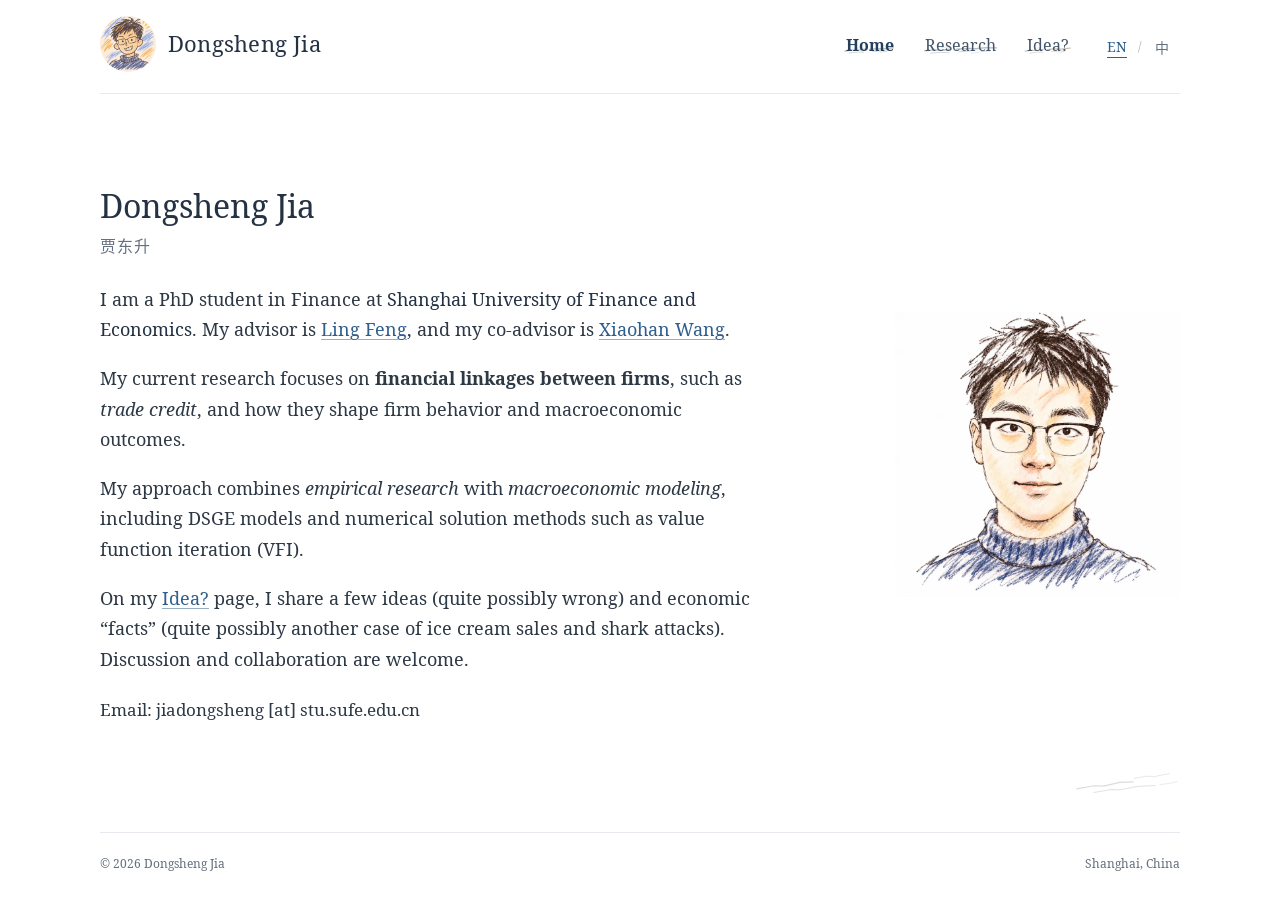
==== index.html @ fd344874 "Update homepage portrait and reduce image size by 91%" ====
<!doctype html>
<html lang="en">
<head>
  <meta charset="utf-8">
  <meta name="viewport" content="width=device-width, initial-scale=1">
  <meta name="theme-color" content="#ffffff">
  <meta name="description" content="Dongsheng Jia is a PhD student in Finance at Shanghai University of Finance and Economics.">
  <meta property="og:title" content="Dongsheng Jia | Academic Homepage">
  <meta property="og:description" content="The academic homepage of Dongsheng Jia, Shanghai University of Finance and Economics.">
  <meta property="og:type" content="website">
  <meta property="og:url" content="https://dongsheng-jia.github.io/">
  <title>D. Jia</title>
  <link rel="icon" type="image/png" sizes="48x48" href="assets/favicon-crayon-48.png?v=20261118-pencil-7">
  <link rel="icon" type="image/svg+xml" sizes="any" href="assets/favicon-crayon.svg?v=20261118-pencil-7">
  <link rel="preload" href="assets/fonts/noto-serif-regular.woff" as="font" type="font/woff" crossorigin>
  <link rel="stylesheet" href="assets/styles.css?v=20261119-header-restored">
  <script src="assets/main.js?v=20261118-pencil-7" defer></script>
</head>
<body data-page="home">
  <a class="skip-link" href="#main"><span lang="en">Skip to content</span><span lang="zh-CN" hidden>跳至正文</span></a>
  <div class="page">
    <!-- 共用页眉：修改导航或姓名时，请同步三个页面。 -->
    <header class="site-header">
      <div class="site-identity">
        <a class="site-mark" href="./?v=20261118-pencil-7" aria-label="Dongsheng Jia — Home">
          <img class="site-avatar" src="assets/avatar-crayon.webp?v=20261119-header-icon" alt="" width="44" height="44" decoding="async">
          <span class="site-name">Dongsheng Jia</span>
        </a>
      </div>
      <div class="header-controls">
        <nav class="site-nav" aria-label="Main navigation">
          <a href="./?v=20261118-pencil-7" aria-current="page"><span class="nav-label">Home</span><img class="nav-doodle" src="assets/nav-home.svg?v=20261118-pencil-7" alt="" aria-hidden="true" width="80" height="22"></a>
          <a href="research/?v=20261118-pencil-7"><span class="nav-label">Research</span><img class="nav-doodle" src="assets/nav-research.svg?v=20261118-pencil-7" alt="" aria-hidden="true" width="100" height="22"></a>
          <a href="idea/?v=20261118-pencil-7"><span class="nav-label">Idea?</span><img class="nav-doodle" src="assets/nav-idea.svg?v=20261118-pencil-7" alt="" aria-hidden="true" width="74" height="22"></a>
        </nav>
        <div class="language-switch" role="group" aria-label="Language">
          <button type="button" data-language="en" aria-pressed="true" aria-label="Read in English">EN</button>
          <span class="language-divider" aria-hidden="true">/</span>
          <button type="button" data-language="zh-CN" aria-pressed="false" aria-label="切换到中文">中</button>
        </div>
      </div>
    </header>

    <!-- 页面正文：英文与中文内容请成对修改。 -->
    <main id="main">
      <section class="profile" aria-labelledby="name">
        <div class="profile-copy">
          <h1 id="name">
            <span lang="en">Dongsheng Jia</span>
            <span lang="zh-CN" hidden>贾东升</span>
          </h1>
          <p class="alternate-name"><span lang="en">贾东升</span><span lang="zh-CN" hidden>Dongsheng Jia</span></p>

          <div class="introduction">
            <p><span lang="en">I am a PhD student in Finance at <span class="institution">Shanghai University of Finance and Economics</span>. My advisor is <a href="https://scholar.google.com/citations?user=Z3_Ew_YAAAAJ&amp;hl=en" target="_blank" rel="noopener noreferrer">Ling Feng</a>, and my co-advisor is <a href="https://sites.google.com/view/xiaohanwang" target="_blank" rel="noopener noreferrer">Xiaohan Wang</a>.</span><span lang="zh-CN" hidden>我是<span class="institution">上海财经大学金融学院</span>的金融学博士生，导师为<a href="https://scholar.google.com/citations?user=Z3_Ew_YAAAAJ&amp;hl=en" target="_blank" rel="noopener noreferrer">冯玲</a>教授，副导师为 <a href="https://sites.google.com/view/xiaohanwang" target="_blank" rel="noopener noreferrer">Xiaohan Wang</a> 老师。</span></p>
            <p><span lang="en">My current research focuses on <strong>financial linkages between firms</strong>, such as <em>trade credit</em>, and how they shape firm behavior and macroeconomic outcomes.</span><span lang="zh-CN" hidden>我目前的研究关注<strong>企业间的金融链条</strong>（例如商业信贷）如何影响企业行为，以及由此产生的宏观经济后果。</span></p>
            <p><span lang="en">My approach combines <em>empirical research</em> with <em>macroeconomic modeling</em>, including DSGE models and numerical solution methods such as value function iteration (VFI).</span><span lang="zh-CN" hidden>在方法上，我结合<strong>经验研究</strong>与<strong>宏观建模</strong>，使用 DSGE 模型以及价值函数迭代（VFI）等数值求解方法。</span></p>
            <p class="ideas-note"><span lang="en">On my <a href="idea/?v=20261118-pencil-7">Idea?</a> page, I share a few ideas (quite possibly wrong) and economic “facts” (quite possibly another case of ice cream sales and shark attacks). Discussion and collaboration are welcome.</span><span lang="zh-CN" hidden>我也在 <a href="idea/?v=20261118-pencil-7">Idea?</a> 记录一些个人想法（也许是错的）和有趣的经济“事实”（也许又是冰淇淋销量与鲨鱼袭击的故事）。欢迎交流与合作。</span></p>
          </div>
          <p class="contact"><span lang="en">Email:</span><span lang="zh-CN" hidden>邮箱：</span> <span class="email-address">jiadongsheng [at] stu.sufe.edu.cn</span></p>
        </div>

        <figure class="portrait">
          <img src="assets/portrait-sketch.webp?v=20261119-portrait-55ba2bac" width="864" height="864" alt="Pencil portrait of Dongsheng Jia" fetchpriority="high" decoding="async">
        </figure>
      </section>
    </main>

    <footer class="site-footer">
      <span>© 2026 Dongsheng Jia</span>
      <span class="location"><span lang="en">Shanghai, China</span><span lang="zh-CN" hidden>中国 · 上海</span></span>
    </footer>
  </div>
</body>
</html>
---- assets/styles.css ----
/* 1. 常用设置：字体、文字颜色、页面宽度与装饰深浅 */
:root {
  --paper: #fff;
  --ink: #243244;
  --body: #2e3946;
  --muted: #66717e;
  --blue: #315f8d;
  --line: #e6e9ed;
  --page-width: 1080px;
  --nav-pencil-opacity: .78;
  --margin-pencil-opacity: .5;
  --serif: 'Noto Serif', 'Dongsheng Sans SC', 'PingFang SC', 'Microsoft YaHei', Georgia, serif;
}

/* 2. 本地字体 */
@font-face {
  font-family: 'Noto Serif';
  src: url('fonts/noto-serif-regular.woff') format('woff');
  font-style: normal;
  font-weight: 400;
  font-display: swap;
}

@font-face {
  font-family: 'Noto Serif';
  src: url('fonts/noto-serif-bold.woff') format('woff');
  font-style: normal;
  font-weight: 700;
  font-display: swap;
}

@font-face {
  font-family: 'Noto Serif';
  src: url('fonts/noto-serif-italic.woff') format('woff');
  font-style: italic;
  font-weight: 400;
  font-display: swap;
}

@font-face {
  font-family: 'Dongsheng Sans SC';
  src: url('fonts/noto-sans-sc-regular.woff') format('woff');
  font-style: normal;
  font-weight: 400;
  font-display: swap;
}

@font-face {
  font-family: 'Dongsheng Sans SC';
  src: url('fonts/noto-sans-sc-bold.woff') format('woff');
  font-style: normal;
  font-weight: 700;
  font-display: swap;
}

/* 3. 基础样式与键盘访问 */
* {
  box-sizing: border-box;
}

body {
  margin: 0;
  background: var(--paper);
  color: var(--ink);
  font-family: var(--serif);
  font-synthesis: none;
}

[hidden] {
  display: none !important;
}

h1, p, figure {
  margin: 0;
}

strong, em {
  font-size: inherit;
  color: inherit;
}

strong {
  font-weight: 700;
}

em {
  font-style: italic;
}

a {
  color: var(--blue);
  text-underline-offset: 3px;
  text-decoration-thickness: 1px;
}

a:hover {
  color: #1c436a;
}

button {
  font: inherit;
  cursor: pointer;
  -webkit-tap-highlight-color: transparent;
  touch-action: manipulation;
}

button:focus-visible, a:focus-visible {
  outline: 2px solid var(--blue);
  outline-offset: 5px;
  border-radius: 2px;
}

::selection {
  background: #e6efff;
  color: var(--ink);
}

.skip-link {
  position: fixed;
  top: -80px;
  left: 20px;
  background: var(--paper);
  padding: 10px 16px;
  z-index: 10;
}

.skip-link:focus {
  top: 14px;
}

/* 4. 页面框架、头像、导航与语言切换 */
.page {
  position: relative;
  isolation: isolate;
  width: min(var(--page-width), calc(100% - 96px));
  margin-inline: auto;
  min-height: 100vh;
  min-height: 100svh;
  display: flex;
  flex-direction: column;
}

.site-header {
  min-height: 94px;
  flex: none;
  border-bottom: 1px solid var(--line);
  display: flex;
  justify-content: space-between;
  align-items: center;
  gap: 28px;
}

.site-identity {
  flex: none;
}

.site-mark {
  display: inline-flex;
  align-items: center;
  gap: 12px;
  color: var(--ink);
  font: 400 22px/1.35 var(--serif);
  letter-spacing: .01em;
  text-decoration: none;
  white-space: nowrap;
}

.site-avatar {
  display: block;
  width: 56px;
  height: 56px;
  flex: none;
  border: 0;
  border-radius: 50%;
  object-fit: cover;
}

.site-name {
  display: block;
}

.header-controls {
  display: flex;
  align-items: center;
  gap: 28px;
  min-width: 0;
}

.site-nav {
  display: flex;
  align-items: center;
  gap: 27px;
}

.site-nav a {
  position: relative;
  isolation: isolate;
  display: block;
  min-height: 44px;
  padding: 8px 2px 12px;
  color: #455569;
  font-size: 16px;
  line-height: 1.5;
  text-decoration: none;
  white-space: nowrap;
}

.site-nav a:hover, .site-nav a[aria-current="page"] {
  color: #243f5f;
}

.nav-label {
  position: relative;
  z-index: 1;
}

.site-nav a[aria-current="page"] .nav-label {
  font-weight: 700;
}

/* 笔触衬在文字下沿，处于文字后方；调整上方变量可改变深浅。 */
.nav-doodle {
  position: absolute;
  z-index: 0;
  top: calc(8px + .45em);
  left: 50%;
  transform: translateX(-50%);
  display: block;
  width: calc(100% + 8px);
  height: 18px;
  object-fit: fill;
  pointer-events: none;
  opacity: var(--nav-pencil-opacity);
}

.language-switch {
  display: inline-flex;
  align-items: center;
  gap: 3px;
}

.language-switch button {
  padding: 6px;
  min-width: 36px;
  min-height: 44px;
  border: none;
  background: transparent;
  font-size: 14px;
  color: var(--muted);
}

.language-switch button[aria-pressed="true"] {
  color: var(--blue);
  text-decoration: underline;
  text-decoration-thickness: 1px;
  text-underline-offset: 5px;
}

.language-switch button:hover {
  color: var(--blue);
}

.language-divider {
  color: #a9b1ba;
  font-size: 12px;
}

/* 5. 正文边角装饰：仅一组轻淡线条，放在底部留白处。 */
.page::after {
  content: "";
  position: absolute;
  z-index: -1;
  right: -12px;
  bottom: 96px;
  width: 128px;
  height: 43px;
  background: url("margin-sketch.svg?v=20261118-pencil-7") center / contain no-repeat;
  opacity: var(--margin-pencil-opacity);
  pointer-events: none;
}

/* 6. 首页正文与主图 */
main {
  flex: 1;
  display: flex;
  align-items: center;
  padding: 64px 0 80px;
}

.profile {
  width: 100%;
  display: grid;
  grid-template-columns: minmax(0, 1fr) 285px;
  gap: 68px;
  align-items: center;
}

.profile-copy {
  min-width: 0;
}

h1 {
  font: 400 32px/1.3 var(--serif);
  letter-spacing: 0;
}

.alternate-name {
  color: var(--muted);
  font: 400 16px/1.6 var(--serif);
  letter-spacing: 1px;
  margin-top: 8px;
}

.introduction {
  margin-top: 24px;
  max-width: 665px;
}

.introduction p {
  color: var(--body);
  font-size: 18px;
  line-height: 1.7;
}

.institution {
  color: var(--ink);
}

.introduction p + p {
  margin-top: 18px;
}

.introduction a {
  text-decoration-color: #9baec1;
  white-space: nowrap;
}

.introduction a:hover {
  text-decoration-color: currentColor;
}

.contact {
  margin-top: 22px;
  color: var(--body);
  font-size: 17px;
  line-height: 1.7;
}

.contact .email-address {
  overflow-wrap: anywhere;
}

.portrait {
  width: 100%;
  margin: 0;
}

.portrait img {
  display: block;
  width: 100%;
  height: auto;
  aspect-ratio: 1;
  object-fit: contain;
}

/* 7. 页脚 */
.site-footer {
  border-top: 1px solid var(--line);
  display: flex;
  justify-content: space-between;
  gap: 18px;
  padding: 22px 0 27px;
  font-size: 12px;
  line-height: 1.5;
  color: var(--muted);
}

/* 8. Research 与 Idea 页面 */
.content-main {
  align-items: flex-start;
}

.article-page {
  width: 100%;
  max-width: 810px;
  margin-inline: auto;
}

.article-section {
  margin-top: 44px;
}

.article-section h2 {
  margin: 0 0 18px;
  padding-bottom: 11px;
  border-bottom: 1px solid var(--line);
  color: var(--ink);
  font: 700 26px/1.35 var(--serif);
  letter-spacing: .01em;
}

.article-section p, .article-lead {
  color: var(--body);
  font-size: 18px;
  line-height: 1.75;
  overflow-wrap: break-word;
}

.article-lead {
  margin-top: 24px;
}

/* 9. 中文排版 */
html[lang="zh-CN"] h1 {
  font-size: 30px;
  letter-spacing: 1px;
}

html[lang="zh-CN"] .alternate-name {
  font-size: 17px;
  letter-spacing: 0;
}

html[lang="zh-CN"] .introduction p, html[lang="zh-CN"] .article-section p, html[lang="zh-CN"] .article-lead {
  font-size: 17.5px;
  line-height: 1.85;
}

/* 10. 平板与手机布局 */
@media (max-width: 900px) {
  .page {
    width: calc(100% - 64px);
  }

  .site-header {
    gap: 20px;
  }

  .header-controls {
    gap: 20px;
  }

  .site-nav {
    gap: 20px;
  }

  .profile {
    grid-template-columns: minmax(0, 1fr) 220px;
    gap: 36px;
  }

  h1 {
    font-size: 30px;
  }

  .introduction p {
    font-size: 17.5px;
  }

}

@media (max-width: 680px) {
  .page {
    width: calc(100% - 40px);
  }

  .page::after {
    right: 0;
    bottom: 66px;
    width: 82px;
    height: 28px;
    opacity: calc(var(--margin-pencil-opacity) * .85);
  }

  .site-header {
    display: grid;
    grid-template-columns: minmax(0, 1fr) auto;
    min-height: 0;
    padding: 14px 0 7px;
    gap: 8px 12px;
  }

  .site-identity {
    grid-column: 1;
    grid-row: 1;
  }

  .site-mark {
    gap: 9px;
    font-size: 20px;
  }

  .site-avatar {
    width: 46px;
    height: 46px;
  }

  .header-controls {
    display: contents;
  }

  .site-nav {
    grid-column: 1 / -1;
    grid-row: 2;
    justify-content: center;
    gap: 34px;
  }

  .site-nav a {
    font-size: 15px;
    min-height: 44px;
    padding: 8px 2px 12px;
  }

  .nav-doodle {
    height: 16px;
  }

  .language-switch {
    grid-column: 2;
    grid-row: 1;
    gap: 1px;
  }

  .language-switch button {
    min-width: 30px;
    padding-inline: 4px;
  }

  main {
    align-items: flex-start;
    padding: 28px 0 48px;
  }

  .profile {
    display: flex;
    flex-direction: column-reverse;
    align-items: flex-start;
    gap: 26px;
  }

  .portrait {
    width: 168px;
    align-self: center;
  }

  .profile-copy {
    width: 100%;
  }

  h1 {
    font-size: 28px;
  }

  .alternate-name {
    font-size: 16px;
    margin-top: 7px;
  }

  .introduction {
    margin-top: 22px;
  }

  .introduction p {
    font-size: 17px;
    line-height: 1.7;
  }

  .introduction p + p {
    margin-top: 17px;
  }

  .contact {
    font-size: 16px;
  }

  .article-section {
    margin-top: 36px;
  }

  .article-section h2 {
    margin-bottom: 14px;
    padding-bottom: 9px;
    font-size: 23px;
  }

  .article-section p, .article-lead {
    font-size: 17px;
  }

  .article-lead {
    margin-top: 20px;
  }

  .site-footer {
    padding: 20px 0 24px;
    font-size: 11px;
  }

  html[lang="zh-CN"] h1 {
    font-size: 28px;
  }

  html[lang="zh-CN"] .introduction p, html[lang="zh-CN"] .article-section p, html[lang="zh-CN"] .article-lead {
    font-size: 17px;
  }

}

/* 11. 打印 */
@media print {
  .page {
    width: 100%;
    min-height: 0;
  }

  .language-switch, .nav-doodle, .page::after {
    display: none;
  }

  .site-header {
    display: flex;
    min-height: 60px;
  }

  .header-controls {
    display: flex;
  }

  main {
    padding: 32px 0;
  }

  .profile {
    display: grid;
    grid-template-columns: 1fr 220px;
    gap: 40px;
  }

  .portrait {
    width: 220px;
  }

}
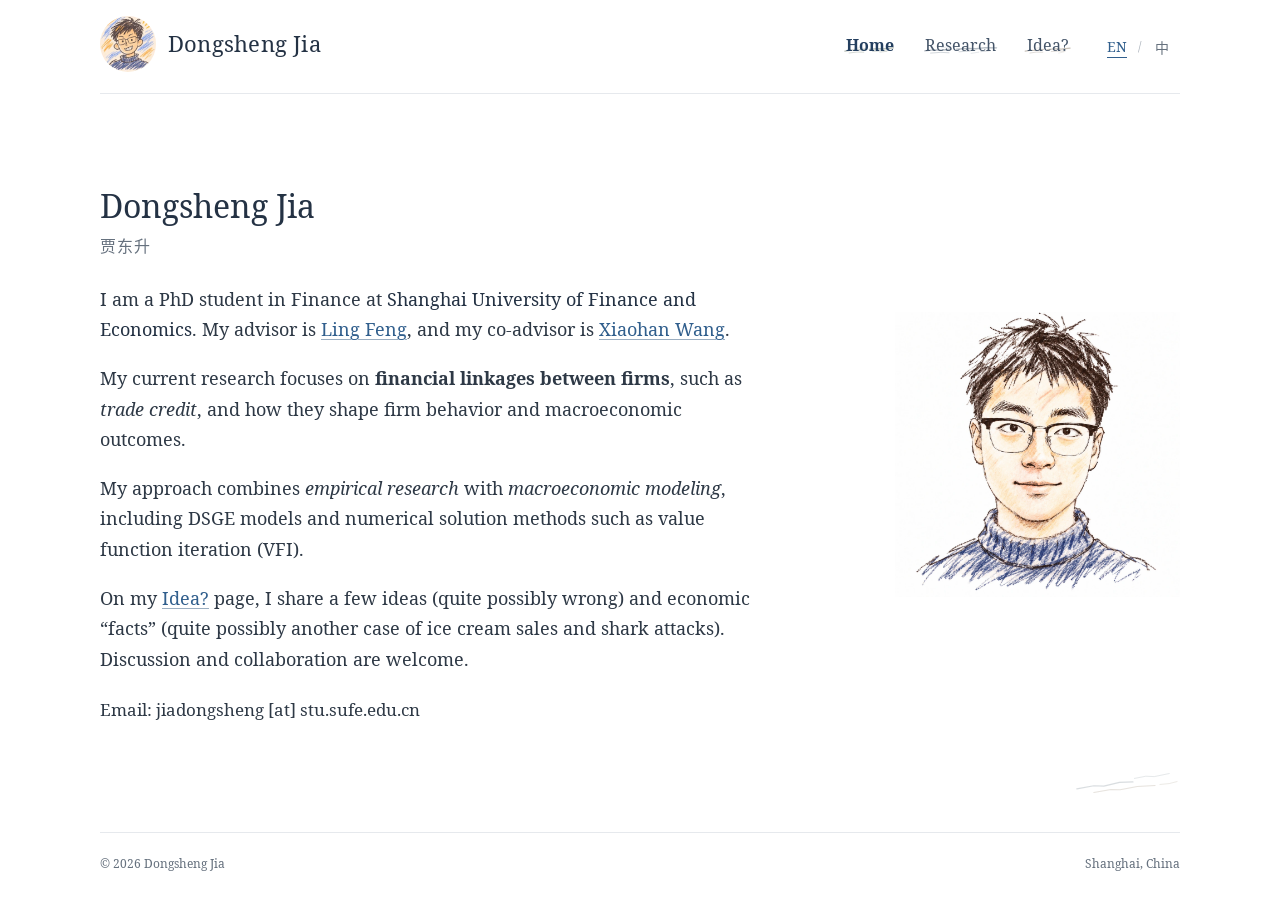
==== commit 5863234b: "Improve homepage portrait detail with higher-quality WebP" ====
--- a/index.html
+++ b/index.html
@@ -61,7 +61,7 @@
         </div>
 
         <figure class="portrait">
-          <img src="assets/portrait-sketch.webp?v=20261119-portrait-55ba2bac" width="864" height="864" alt="Pencil portrait of Dongsheng Jia" fetchpriority="high" decoding="async">
+          <img src="assets/portrait-sketch.webp?v=20261119-portrait-1fba9689" width="1024" height="1024" alt="Pencil portrait of Dongsheng Jia" fetchpriority="high" decoding="async">
         </figure>
       </section>
     </main>
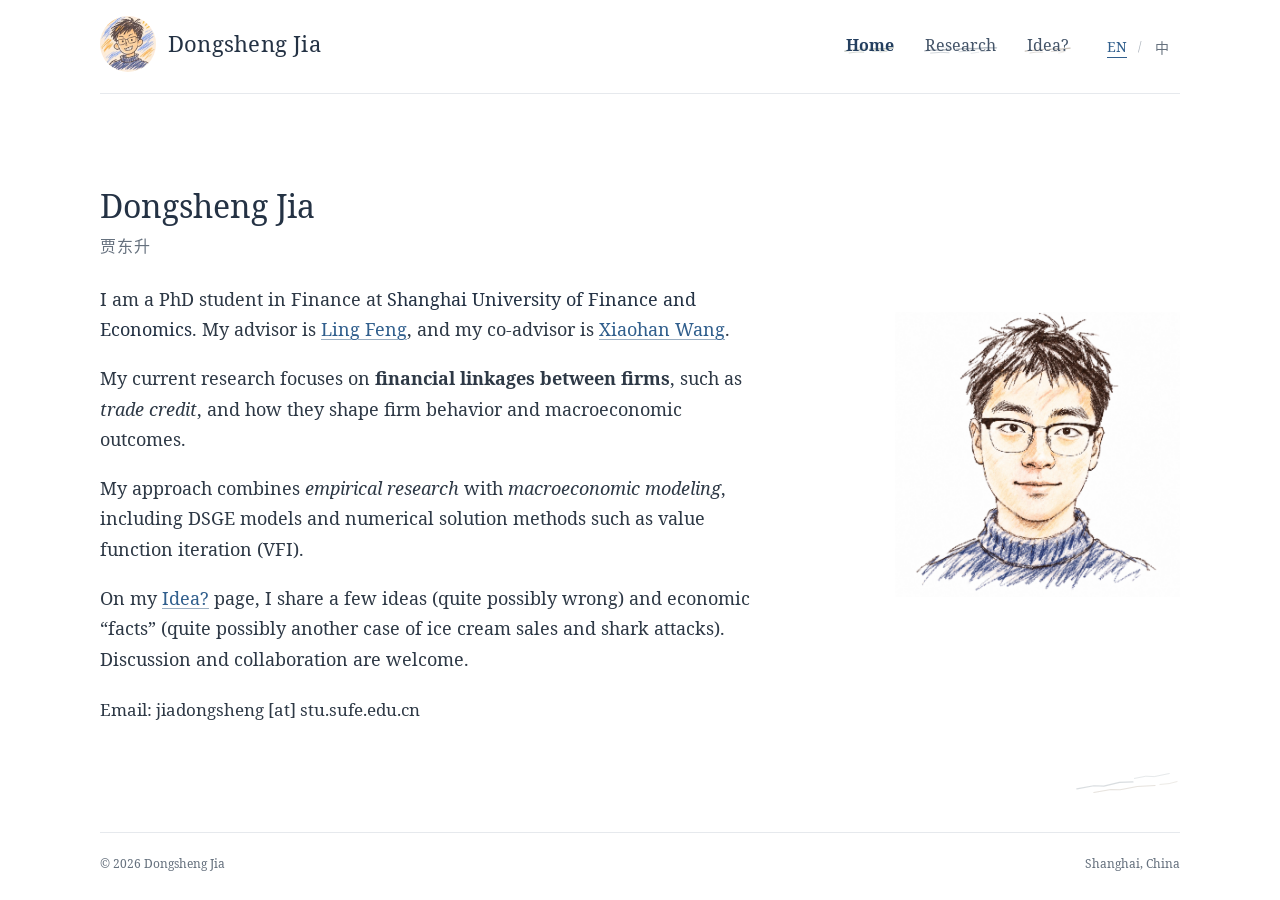
==== commit 6b8dd559: "Use full-resolution portrait within the requested 0.4–0.5 MB size" ====
--- a/index.html
+++ b/index.html
@@ -61,7 +61,7 @@
         </div>
 
         <figure class="portrait">
-          <img src="assets/portrait-sketch.webp?v=20261119-portrait-1fba9689" width="1024" height="1024" alt="Pencil portrait of Dongsheng Jia" fetchpriority="high" decoding="async">
+          <img src="assets/portrait-sketch.webp?v=20261119-portrait-32ccc18e" width="1254" height="1254" alt="Pencil portrait of Dongsheng Jia" fetchpriority="high" decoding="async">
         </figure>
       </section>
     </main>
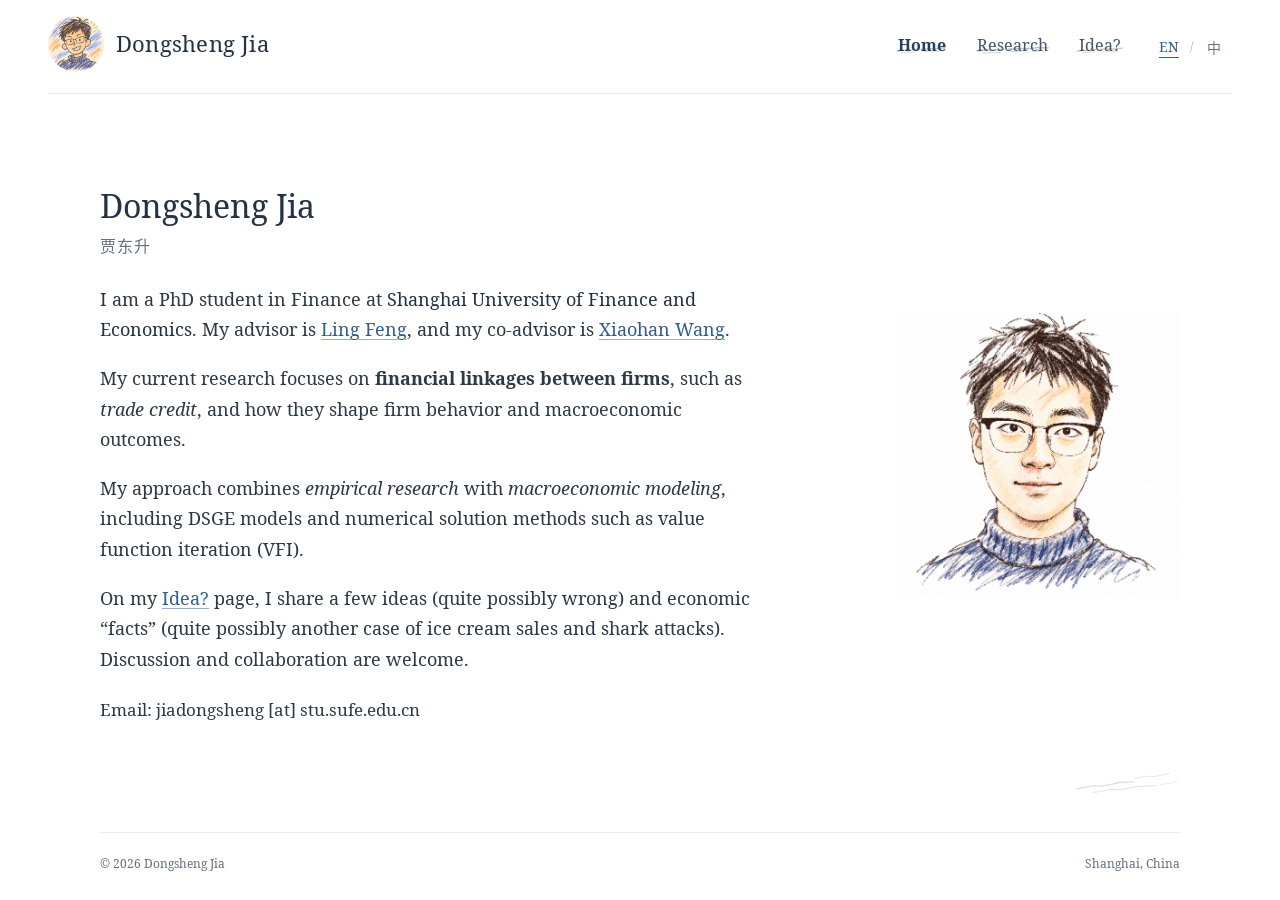
==== commit 754a6656: "Widen desktop header while preserving content width" ====
--- a/index.html
+++ b/index.html
@@ -13,7 +13,7 @@
   <link rel="icon" type="image/png" sizes="48x48" href="assets/favicon-crayon-48.png?v=20261118-pencil-7">
   <link rel="icon" type="image/svg+xml" sizes="any" href="assets/favicon-crayon.svg?v=20261118-pencil-7">
   <link rel="preload" href="assets/fonts/noto-serif-regular.woff" as="font" type="font/woff" crossorigin>
-  <link rel="stylesheet" href="assets/styles.css?v=20261119-header-restored">
+  <link rel="stylesheet" href="assets/styles.css?v=20261119-header-wide">
   <script src="assets/main.js?v=20261118-pencil-7" defer></script>
 </head>
 <body data-page="home">
--- a/assets/styles.css
+++ b/assets/styles.css
@@ -148,6 +148,14 @@
   justify-content: space-between;
   align-items: center;
   gap: 28px;
+}
+
+/* 桌面页眉单独加宽，正文与页脚沿用原有阅读宽度。 */
+@media screen and (min-width: 901px) {
+  .site-header {
+    width: calc(100vw - 96px);
+    align-self: center;
+  }
 }
 
 .site-identity {
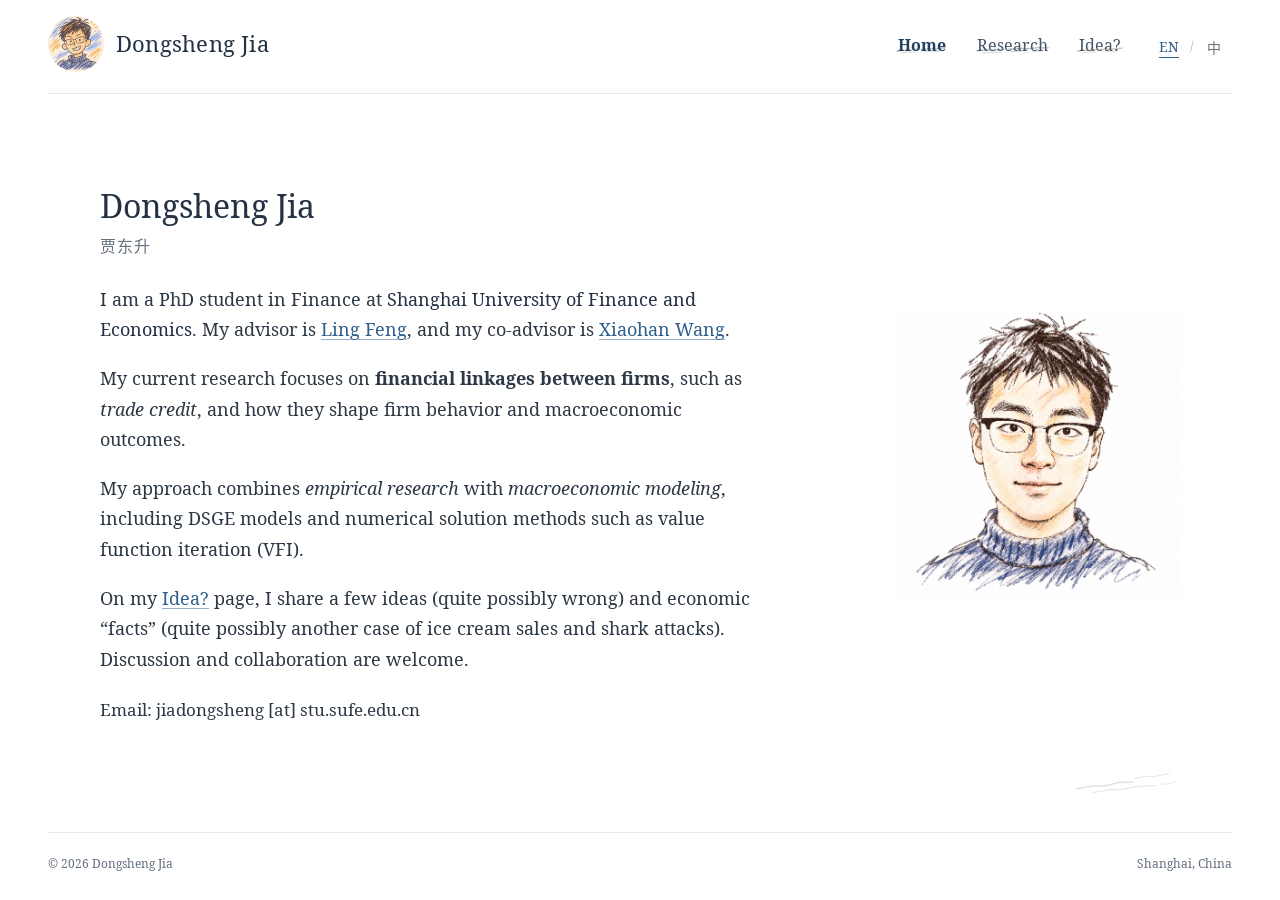
==== commit 5a84ccad: "Align the desktop footer with the wider header" ====
--- a/index.html
+++ b/index.html
@@ -13,7 +13,7 @@
   <link rel="icon" type="image/png" sizes="48x48" href="assets/favicon-crayon-48.png?v=20261118-pencil-7">
   <link rel="icon" type="image/svg+xml" sizes="any" href="assets/favicon-crayon.svg?v=20261118-pencil-7">
   <link rel="preload" href="assets/fonts/noto-serif-regular.woff" as="font" type="font/woff" crossorigin>
-  <link rel="stylesheet" href="assets/styles.css?v=20261119-header-wide">
+  <link rel="stylesheet" href="assets/styles.css?v=20261119-wide-header-footer">
   <script src="assets/main.js?v=20261118-pencil-7" defer></script>
 </head>
 <body data-page="home">
--- a/assets/styles.css
+++ b/assets/styles.css
@@ -150,9 +150,10 @@
   gap: 28px;
 }
 
-/* 桌面页眉单独加宽，正文与页脚沿用原有阅读宽度。 */
+/* 桌面页眉与页脚独立加宽，正文沿用原有阅读宽度。 */
 @media screen and (min-width: 901px) {
-  .site-header {
+  .site-header,
+  .site-footer {
     width: calc(100vw - 96px);
     align-self: center;
   }
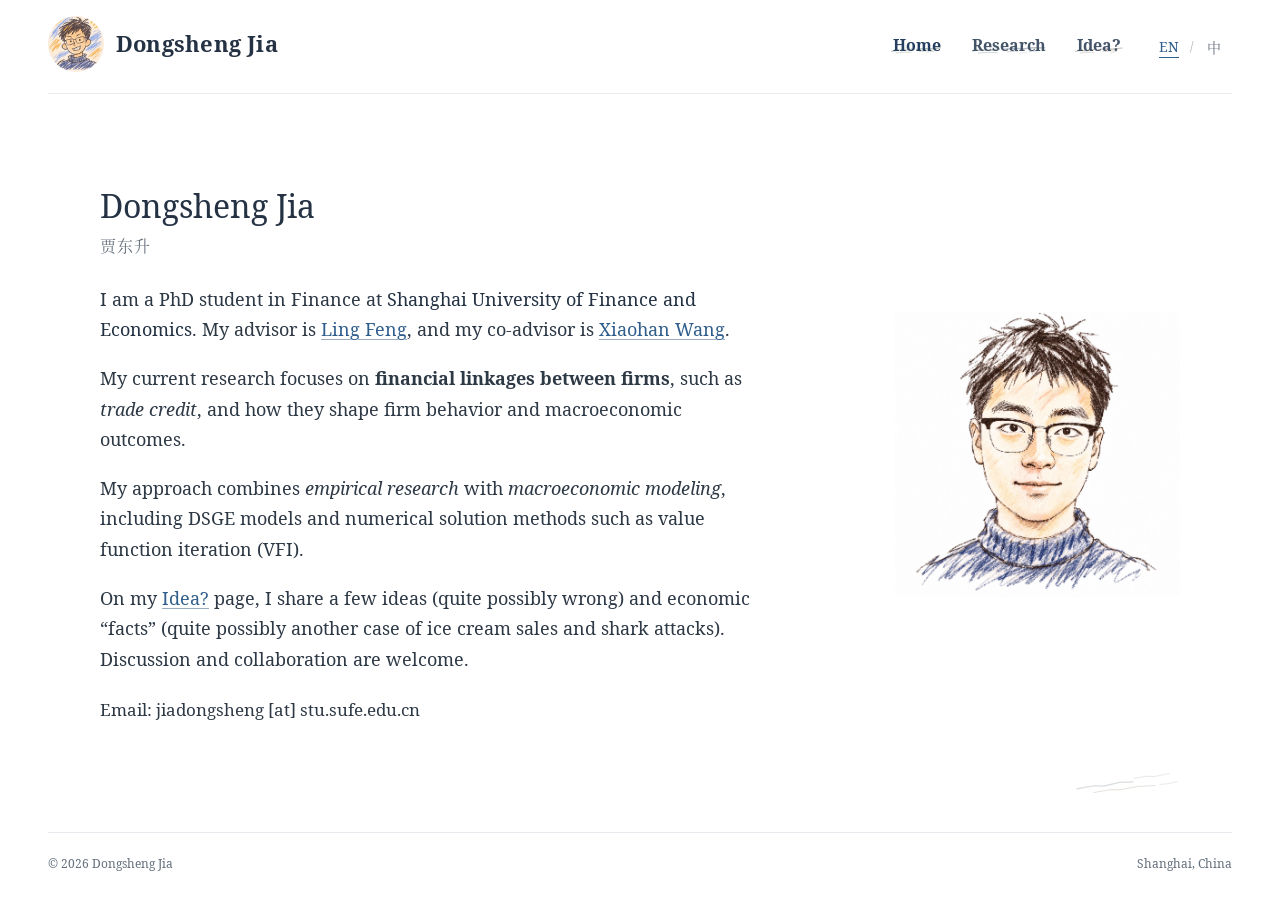
==== commit fd8621e3: "Use Georgia, bolder navigation, and Chinese Song-style typography" ====
--- a/index.html
+++ b/index.html
@@ -12,8 +12,7 @@
   <title>D. Jia</title>
   <link rel="icon" type="image/png" sizes="48x48" href="assets/favicon-crayon-48.png?v=20261118-pencil-7">
   <link rel="icon" type="image/svg+xml" sizes="any" href="assets/favicon-crayon.svg?v=20261118-pencil-7">
-  <link rel="preload" href="assets/fonts/noto-serif-regular.woff" as="font" type="font/woff" crossorigin>
-  <link rel="stylesheet" href="assets/styles.css?v=20261119-wide-header-footer">
+  <link rel="stylesheet" href="assets/styles.css?v=20261119-georgia-song">
   <script src="assets/main.js?v=20261118-pencil-7" defer></script>
 </head>
 <body data-page="home">
--- a/assets/styles.css
+++ b/assets/styles.css
@@ -9,7 +9,7 @@
   --page-width: 1080px;
   --nav-pencil-opacity: .78;
   --margin-pencil-opacity: .5;
-  --serif: 'Noto Serif', 'Dongsheng Sans SC', 'PingFang SC', 'Microsoft YaHei', Georgia, serif;
+  --serif: Georgia, 'Noto Serif', 'Dongsheng Song SC', 'Songti SC', SimSun, serif;
 }
 
 /* 2. 本地字体 */
@@ -38,16 +38,16 @@
 }
 
 @font-face {
-  font-family: 'Dongsheng Sans SC';
-  src: url('fonts/noto-sans-sc-regular.woff') format('woff');
+  font-family: 'Dongsheng Song SC';
+  src: url('fonts/song-sc-regular.woff2') format('woff2');
   font-style: normal;
   font-weight: 400;
   font-display: swap;
 }
 
 @font-face {
-  font-family: 'Dongsheng Sans SC';
-  src: url('fonts/noto-sans-sc-bold.woff') format('woff');
+  font-family: 'Dongsheng Song SC';
+  src: url('fonts/song-sc-bold.woff2') format('woff2');
   font-style: normal;
   font-weight: 700;
   font-display: swap;
@@ -168,7 +168,7 @@
   align-items: center;
   gap: 12px;
   color: var(--ink);
-  font: 400 22px/1.35 var(--serif);
+  font: 700 22px/1.35 var(--serif);
   letter-spacing: .01em;
   text-decoration: none;
   white-space: nowrap;
@@ -209,6 +209,7 @@
   padding: 8px 2px 12px;
   color: #455569;
   font-size: 16px;
+  font-weight: 700;
   line-height: 1.5;
   text-decoration: none;
   white-space: nowrap;
@@ -422,6 +423,7 @@
 /* 9. 中文排版 */
 html[lang="zh-CN"] h1 {
   font-size: 30px;
+  font-weight: 700;
   letter-spacing: 1px;
 }
 
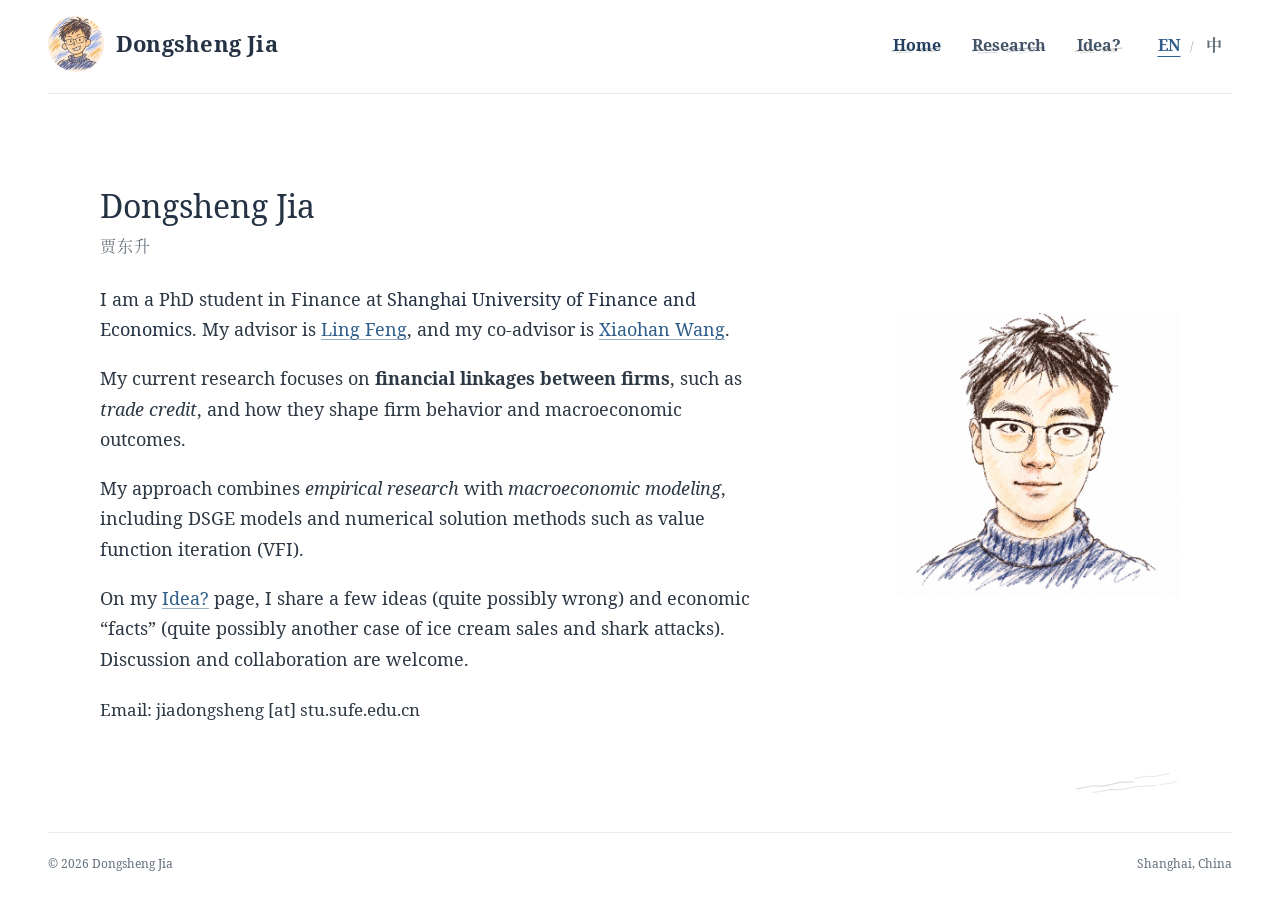
==== commit b0bb650c: "Match language switch typography to the navigation" ====
--- a/index.html
+++ b/index.html
@@ -12,7 +12,7 @@
   <title>D. Jia</title>
   <link rel="icon" type="image/png" sizes="48x48" href="assets/favicon-crayon-48.png?v=20261118-pencil-7">
   <link rel="icon" type="image/svg+xml" sizes="any" href="assets/favicon-crayon.svg?v=20261118-pencil-7">
-  <link rel="stylesheet" href="assets/styles.css?v=20261119-georgia-song">
+  <link rel="stylesheet" href="assets/styles.css?v=20261119-type-balance">
   <script src="assets/main.js?v=20261118-pencil-7" defer></script>
 </head>
 <body data-page="home">
--- a/assets/styles.css
+++ b/assets/styles.css
@@ -250,12 +250,14 @@
 }
 
 .language-switch button {
-  padding: 6px;
+  padding: 8px 2px 12px;
   min-width: 36px;
   min-height: 44px;
   border: none;
   background: transparent;
-  font-size: 14px;
+  font-size: 16px;
+  font-weight: 700;
+  line-height: 1.5;
   color: var(--muted);
 }
 
@@ -536,6 +538,7 @@
   .language-switch button {
     min-width: 30px;
     padding-inline: 4px;
+    font-size: 15px;
   }
 
   main {
